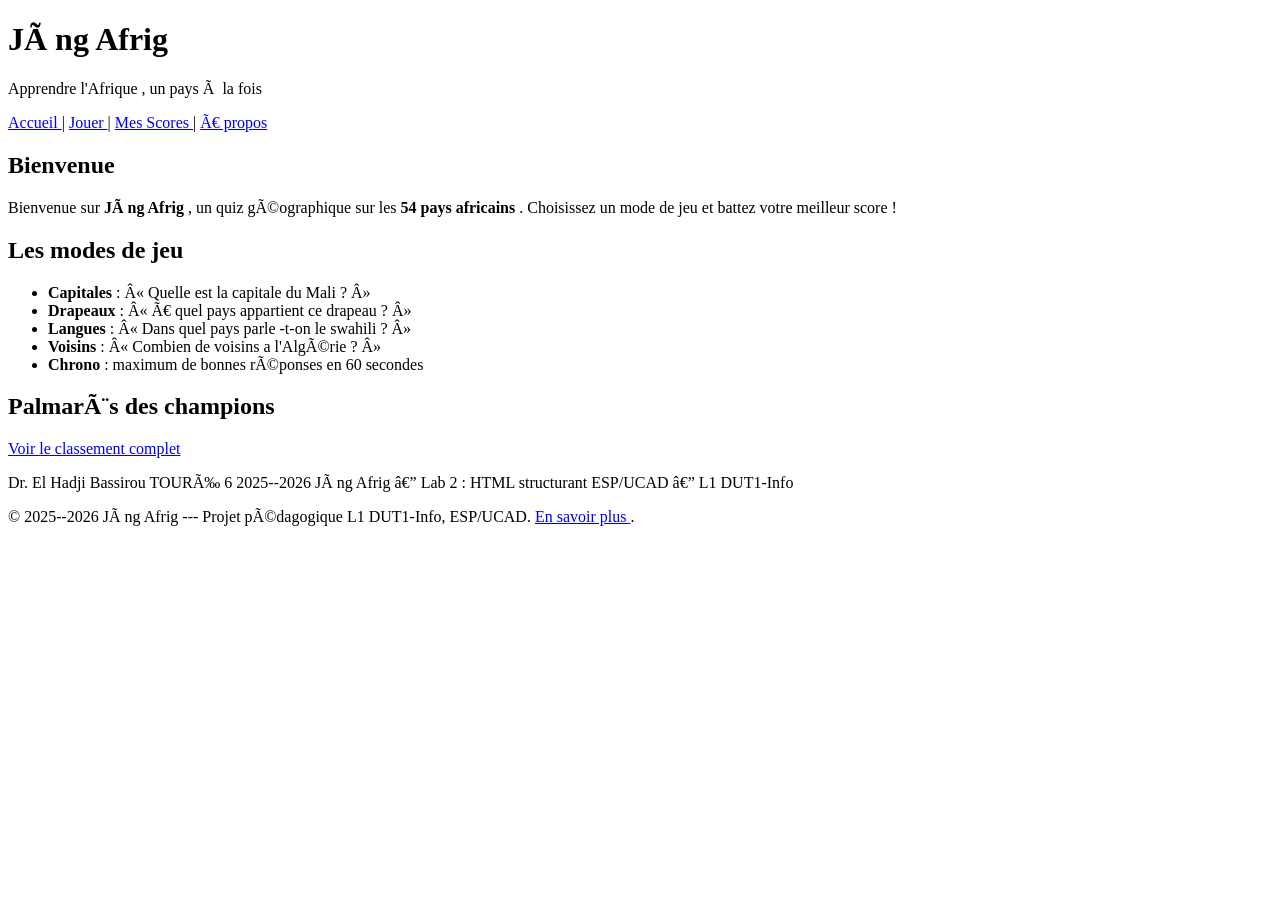
==== index.html @ 67a88aa8 "v0.2" ====
<!DOCTYPE html>
<html lang =" fr">
<head >
     <meta charset ="UTF -8" >
     <title >Jàng Afrig </title >
</head>
<body>
     <header >
<h1>Jàng Afrig </h1>
<p>Apprendre l'Afrique , un pays à la fois </p>
</header >
<nav>
<a href="index.html">Accueil </a> |
<a href="quiz.html">Jouer </a> |
<a href="scores.html">Mes Scores </a> |
<a href="apropos.html">À propos </a>
</nav>
<main>
<section >
<h2>Bienvenue </h2>
<p>
Bienvenue sur <strong >Jàng Afrig </strong >, un quiz
géographique sur les
<strong >54 pays africains </strong >. Choisissez un mode de
jeu et battez
votre meilleur score !
</p>
</section >
<section >
<h2>Les modes de jeu </h2>
<ul>
<li><strong >Capitales </strong > : « Quelle est la capitale
du Mali ? »</li>
<li><strong >Drapeaux </strong > : « À quel pays appartient
ce drapeau ? »</li>
<li><strong >Langues </strong > : « Dans quel pays
parle -t-on le swahili ? »</li>
<li><strong >Voisins </strong > : « Combien de voisins a
l'Algérie ? »</li>
<li><strong >Chrono </strong > : maximum de bonnes réponses
en 60 secondes </li>
</ul>
</section >
<section >
<h2>Palmarès des champions </h2>
<p><a href="scores.html">Voir le classement complet </a></p>
</section >
</main>
Dr. El Hadji Bassirou TOURÉ 6 2025--2026

Jàng Afrig — Lab 2 : HTML structurant ESP/UCAD — L1 DUT1-Info

<footer >
<p>
&copy; 2025--2026 Jàng Afrig --- Projet pédagogique L1
DUT1-Info, ESP/UCAD.
<a href="apropos.html">En savoir plus </a>.
</p>
</footer >
</body>
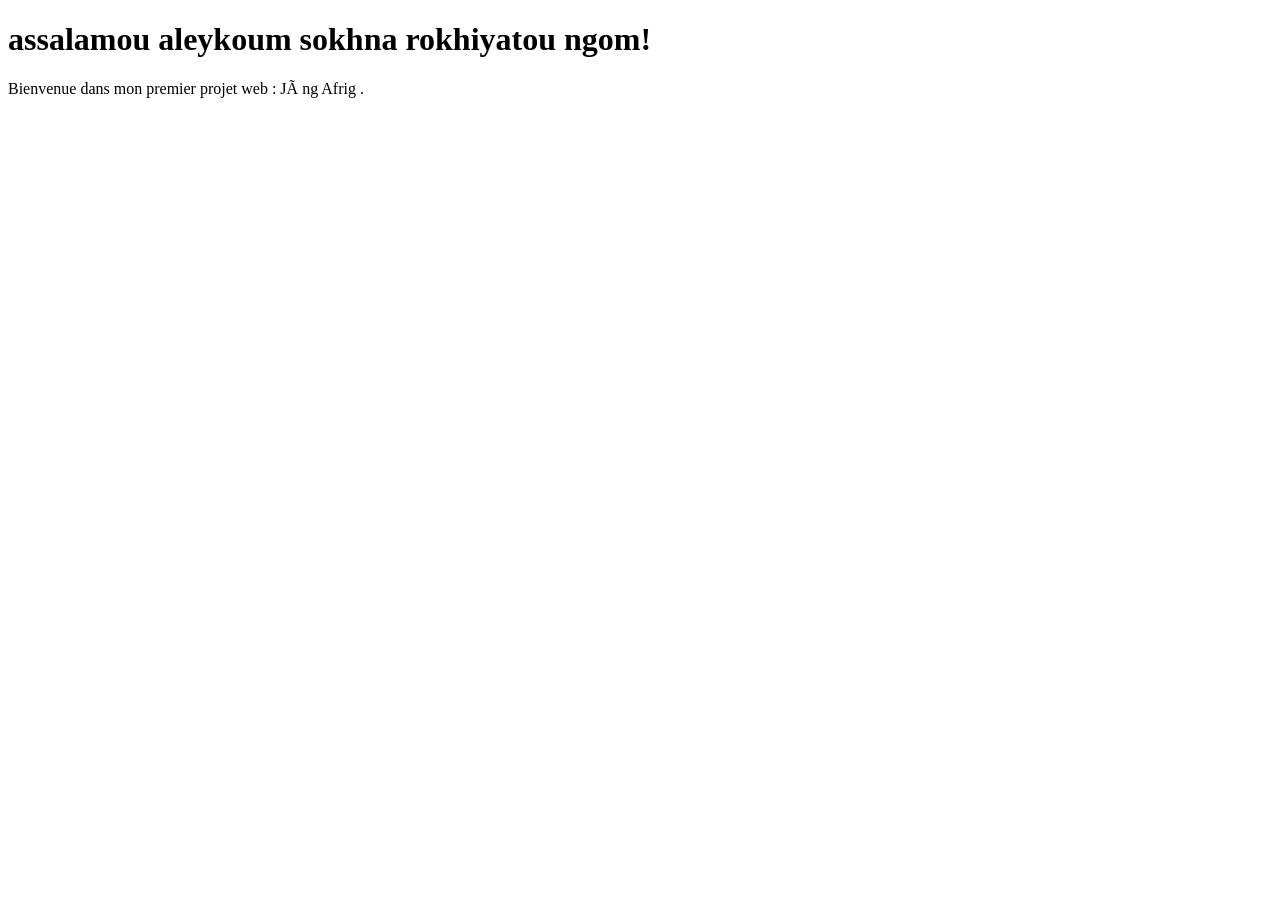
==== commit d18663ab: "v0 : premier setup avec hello world" ====
--- a/index.html
+++ b/index.html
@@ -2,59 +2,10 @@
 <html lang =" fr">
 <head >
      <meta charset ="UTF -8" >
-     <title >Jàng Afrig </title >
-</head>
-<body>
-     <header >
-<h1>Jàng Afrig </h1>
-<p>Apprendre l'Afrique , un pays à la fois </p>
-</header >
-<nav>
-<a href="index.html">Accueil </a> |
-<a href="quiz.html">Jouer </a> |
-<a href="scores.html">Mes Scores </a> |
-<a href="apropos.html">À propos </a>
-</nav>
-<main>
-<section >
-<h2>Bienvenue </h2>
-<p>
-Bienvenue sur <strong >Jàng Afrig </strong >, un quiz
-géographique sur les
-<strong >54 pays africains </strong >. Choisissez un mode de
-jeu et battez
-votre meilleur score !
-</p>
-</section >
-<section >
-<h2>Les modes de jeu </h2>
-<ul>
-<li><strong >Capitales </strong > : « Quelle est la capitale
-du Mali ? »</li>
-<li><strong >Drapeaux </strong > : « À quel pays appartient
-ce drapeau ? »</li>
-<li><strong >Langues </strong > : « Dans quel pays
-parle -t-on le swahili ? »</li>
-<li><strong >Voisins </strong > : « Combien de voisins a
-l'Algérie ? »</li>
-<li><strong >Chrono </strong > : maximum de bonnes réponses
-en 60 secondes </li>
-</ul>
-</section >
-<section >
-<h2>Palmarès des champions </h2>
-<p><a href="scores.html">Voir le classement complet </a></p>
-</section >
-</main>
-Dr. El Hadji Bassirou TOURÉ 6 2025--2026
-
-Jàng Afrig — Lab 2 : HTML structurant ESP/UCAD — L1 DUT1-Info
-
-<footer >
-<p>
-&copy; 2025--2026 Jàng Afrig --- Projet pédagogique L1
-DUT1-Info, ESP/UCAD.
-<a href="apropos.html">En savoir plus </a>.
-</p>
-</footer >
-</body>+     <title >  hello sokhna rokhiyatou ngom </title >
+</head >
+<body >
+    <h1 >  assalamou aleykoum sokhna rokhiyatou ngom!</h1 >
+    <p> Bienvenue dans mon premier projet web : Jàng Afrig .</p>
+</body >
+</html >
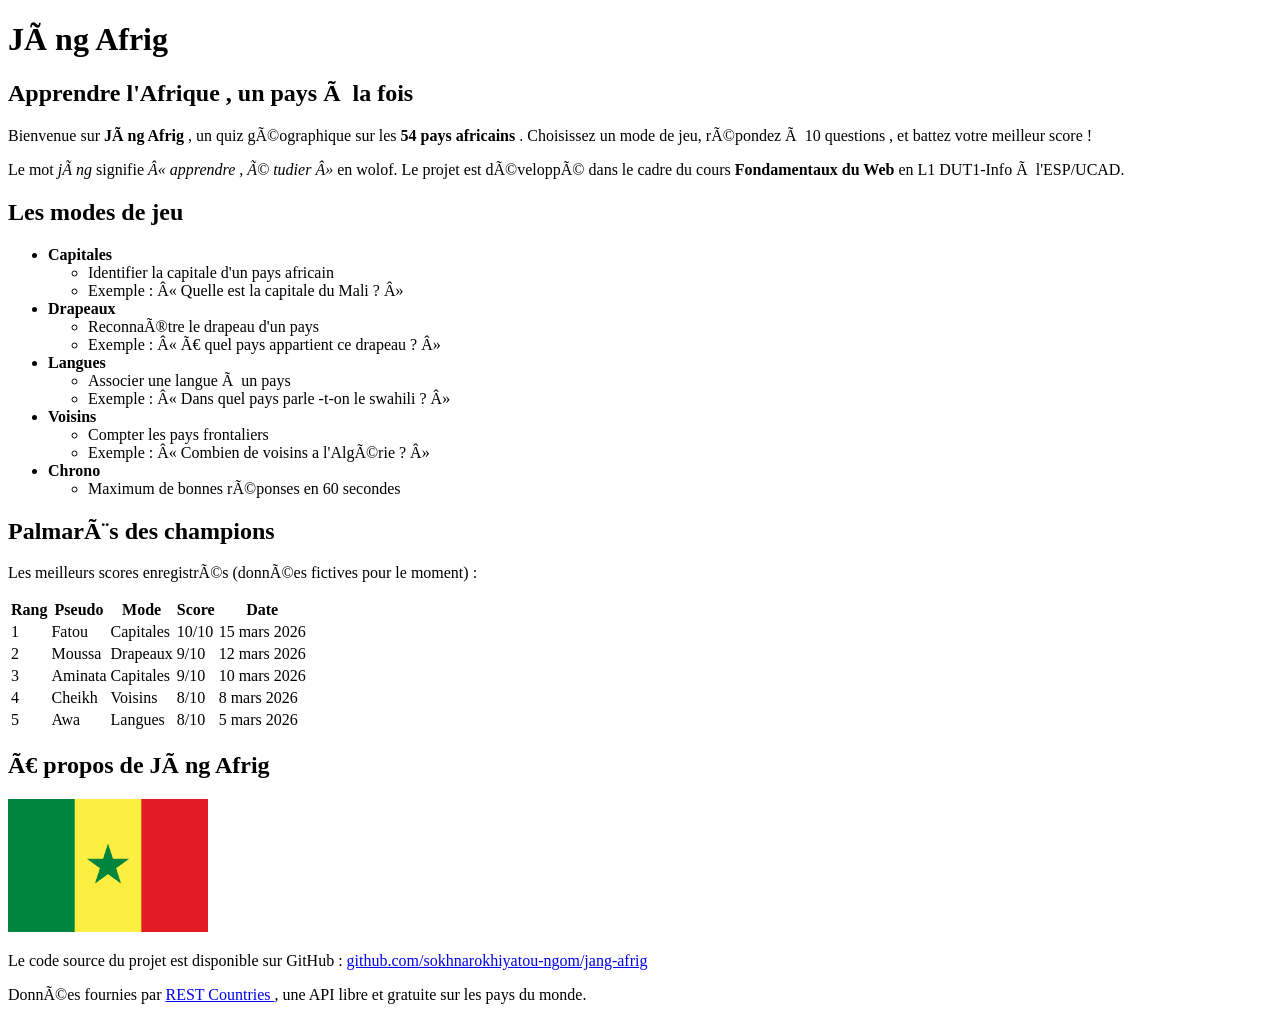
==== commit 5e214800: "v0 MON premier page html" ====
--- a/index.html
+++ b/index.html
@@ -2,10 +2,122 @@
 <html lang =" fr">
 <head >
      <meta charset ="UTF -8" >
-     <title >  hello sokhna rokhiyatou ngom </title >
-</head >
-<body >
-    <h1 >  assalamou aleykoum sokhna rokhiyatou ngom!</h1 >
-    <p> Bienvenue dans mon premier projet web : Jàng Afrig .</p>
-</body >
+     <title >Jàng Afrig </title >
+</head>
+<body>
+     <h1>Jàng Afrig </h1>
+<h2>Apprendre l'Afrique , un pays à la fois </h2>
+<p>
+Bienvenue sur <strong >Jàng Afrig </strong >, un quiz géographique sur
+les
+<strong >54 pays africains </strong >. Choisissez un mode de jeu,
+répondez à
+10 questions , et battez votre meilleur score !
+</p>
+<p>
+Le mot <em>jàng</em> signifie <em>«&nbsp;apprendre , é
+tudier&nbsp;»</em>
+en wolof. Le projet est développé dans le cadre du cours
+<strong >Fondamentaux du Web </strong > en L1 DUT1-Info à l'ESP/UCAD.
+</p>
+<h2>Les modes de jeu </h2>
+<ul>
+  <li>
+       <strong >Capitales </strong >
+       <ul>
+        <li>Identifier la capitale d'un pays africain </li>
+        <li>Exemple : « Quelle est la capitale du Mali ? »</li>
+        </ul>
+</li>
+<li>
+        <strong >Drapeaux </strong >
+        <ul>
+            <li>Reconnaître le drapeau d'un pays </li>
+            <li>Exemple : « À quel pays appartient ce drapeau ? »</li>
+        </ul>
+</li>
+<li>
+        <strong >Langues </strong >
+        <ul>
+            <li>Associer une langue à un pays </li>
+            <li>Exemple : « Dans quel pays parle -t-on le swahili ? »</li>
+        </ul>
+</li>
+<li>
+        <strong >Voisins </strong >
+        <ul>
+<li>Compter les pays frontaliers </li>
+<li>Exemple : « Combien de voisins a l'Algérie ? »</li>
+</ul>
+</li>
+<li>
+<strong >Chrono </strong >
+<ul>
+<li>Maximum de bonnes réponses en 60 secondes </li>
+</ul>
+</li>
+</ul>
+<h2>Palmarès des champions </h2>
+<p>Les meilleurs scores enregistrés (données fictives pour le moment)
+:</p>
+<table >
+<tr>
+<th>Rang </th>
+<th>Pseudo </th>
+<th>Mode </th>
+<th>Score </th>
+<th>Date </th>
+</tr>
+<tr>
+<td>1</td>
+<td>Fatou </td>
+<td>Capitales </td>
+<td>10/10</td>
+<td>15 mars 2026</td>
+</tr>
+<tr>
+<td>2</td>
+<td>Moussa </td>
+<td>Drapeaux </td>
+<td>9/10</td>
+<td>12 mars 2026</td>
+</tr>
+<tr>
+<td>3</td>
+<td>Aminata </td>
+<td>Capitales </td>
+<td>9/10</td>
+<td>10 mars 2026</td>
+</tr>
+<tr>
+<td>4</td>
+<td>Cheikh </td>
+<td>Voisins </td>
+<td>8/10</td>
+<td>8 mars 2026</td>
+</tr>
+<tr>
+<td>5</td>
+<td>Awa </td>
+<td>Langues </td>
+<td>8/10</td>
+<td>5 mars 2026</td>
+</tr>
+</table >
+<h2>À propos de Jàng Afrig </h2>
+<p>
+<img src="images/drapeau.png" alt="Drapeau africain" width="200">
+</p>
+<p>
+Le code source du projet est disponible sur GitHub :
+<a href="https://github.com/sokhnarokhiyatou-ngom/jang-afrig">
+    github.com/sokhnarokhiyatou-ngom/jang-afrig
+</a>
+</p>
+<p>
+Données fournies par
+<a href="https://restcountries.com">REST Countries </a>,
+une API libre et gratuite sur les pays du monde.
+</p>
+</body>
 </html >
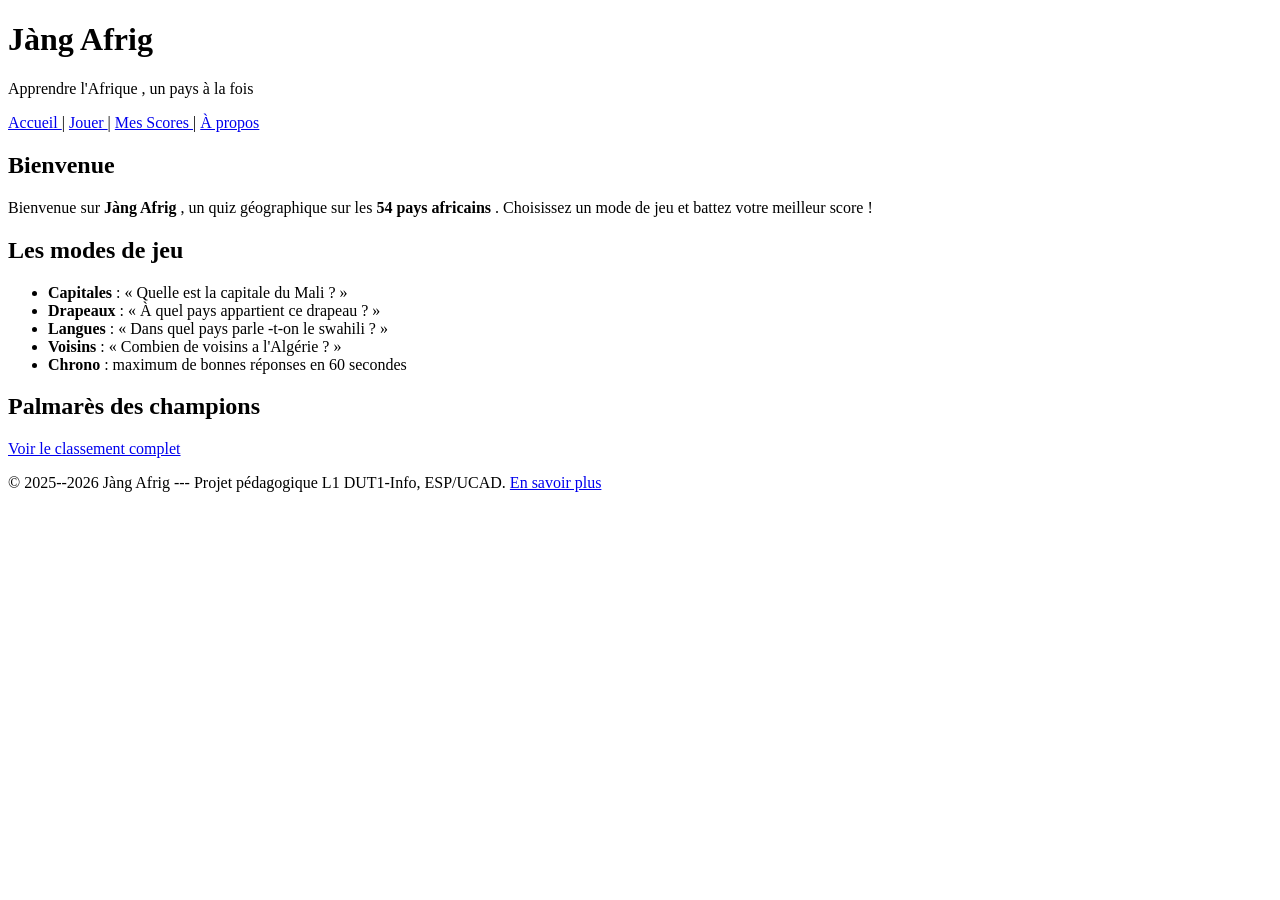
==== commit 692cf489: "v0.2 : 5 pages HTML semantiques + formulaire" ====
--- a/index.html
+++ b/index.html
@@ -1,123 +1,56 @@
 <!DOCTYPE html>
-<html lang =" fr">
-<head >
-     <meta charset ="UTF -8" >
-     <title >Jàng Afrig </title >
+<html lang="fr">
+<head>
+    <meta charset="UTF-8">
+    <title>Jàng Afrig</title>
 </head>
 <body>
-     <h1>Jàng Afrig </h1>
-<h2>Apprendre l'Afrique , un pays à la fois </h2>
+     <header >
+<h1>Jàng Afrig </h1>
+<p>Apprendre l'Afrique , un pays à la fois </p>
+</header >
+<nav>
+<a href="index.html">Accueil </a> |
+<a href="quiz.html">Jouer </a> |
+<a href="scores.html">Mes Scores </a> |
+<a href="apropos.html">À propos </a>
+</nav>
+<main>
+<section >
+<h2>Bienvenue </h2>
 <p>
-Bienvenue sur <strong >Jàng Afrig </strong >, un quiz géographique sur
-les
-<strong >54 pays africains </strong >. Choisissez un mode de jeu,
-répondez à
-10 questions , et battez votre meilleur score !
+Bienvenue sur <strong >Jàng Afrig </strong >, un quiz
+géographique sur les
+<strong >54 pays africains </strong >. Choisissez un mode de
+jeu et battez
+votre meilleur score !
 </p>
-<p>
-Le mot <em>jàng</em> signifie <em>«&nbsp;apprendre , é
-tudier&nbsp;»</em>
-en wolof. Le projet est développé dans le cadre du cours
-<strong >Fondamentaux du Web </strong > en L1 DUT1-Info à l'ESP/UCAD.
-</p>
+</section >
+<section >
 <h2>Les modes de jeu </h2>
 <ul>
-  <li>
-       <strong >Capitales </strong >
-       <ul>
-        <li>Identifier la capitale d'un pays africain </li>
-        <li>Exemple : « Quelle est la capitale du Mali ? »</li>
-        </ul>
-</li>
-<li>
-        <strong >Drapeaux </strong >
-        <ul>
-            <li>Reconnaître le drapeau d'un pays </li>
-            <li>Exemple : « À quel pays appartient ce drapeau ? »</li>
-        </ul>
-</li>
-<li>
-        <strong >Langues </strong >
-        <ul>
-            <li>Associer une langue à un pays </li>
-            <li>Exemple : « Dans quel pays parle -t-on le swahili ? »</li>
-        </ul>
-</li>
-<li>
-        <strong >Voisins </strong >
-        <ul>
-<li>Compter les pays frontaliers </li>
-<li>Exemple : « Combien de voisins a l'Algérie ? »</li>
+<li><strong >Capitales </strong > : « Quelle est la capitale
+du Mali ? »</li>
+<li><strong >Drapeaux </strong > : « À quel pays appartient
+ce drapeau ? »</li>
+<li><strong >Langues </strong > : « Dans quel pays
+parle -t-on le swahili ? »</li>
+<li><strong >Voisins </strong > : « Combien de voisins a
+l'Algérie ? »</li>
+<li><strong >Chrono </strong > : maximum de bonnes réponses
+en 60 secondes </li>
 </ul>
-</li>
-<li>
-<strong >Chrono </strong >
-<ul>
-<li>Maximum de bonnes réponses en 60 secondes </li>
-</ul>
-</li>
-</ul>
+</section >
+<section >
 <h2>Palmarès des champions </h2>
-<p>Les meilleurs scores enregistrés (données fictives pour le moment)
-:</p>
-<table >
-<tr>
-<th>Rang </th>
-<th>Pseudo </th>
-<th>Mode </th>
-<th>Score </th>
-<th>Date </th>
-</tr>
-<tr>
-<td>1</td>
-<td>Fatou </td>
-<td>Capitales </td>
-<td>10/10</td>
-<td>15 mars 2026</td>
-</tr>
-<tr>
-<td>2</td>
-<td>Moussa </td>
-<td>Drapeaux </td>
-<td>9/10</td>
-<td>12 mars 2026</td>
-</tr>
-<tr>
-<td>3</td>
-<td>Aminata </td>
-<td>Capitales </td>
-<td>9/10</td>
-<td>10 mars 2026</td>
-</tr>
-<tr>
-<td>4</td>
-<td>Cheikh </td>
-<td>Voisins </td>
-<td>8/10</td>
-<td>8 mars 2026</td>
-</tr>
-<tr>
-<td>5</td>
-<td>Awa </td>
-<td>Langues </td>
-<td>8/10</td>
-<td>5 mars 2026</td>
-</tr>
-</table >
-<h2>À propos de Jàng Afrig </h2>
+<p><a href="scores.html">Voir le classement complet </a></p>
+</section >
+</main>
+<footer>
 <p>
-<img src="images/drapeau.png" alt="Drapeau africain" width="200">
+&copy; 2025--2026 Jàng Afrig --- Projet pédagogique L1
+DUT1-Info, ESP/UCAD.
+<a href="apropos.html">En savoir plus </a>
 </p>
-<p>
-Le code source du projet est disponible sur GitHub :
-<a href="https://github.com/sokhnarokhiyatou-ngom/jang-afrig">
-    github.com/sokhnarokhiyatou-ngom/jang-afrig
-</a>
-</p>
-<p>
-Données fournies par
-<a href="https://restcountries.com">REST Countries </a>,
-une API libre et gratuite sur les pays du monde.
-</p>
-</body>
-</html >+</footer>
+</body>
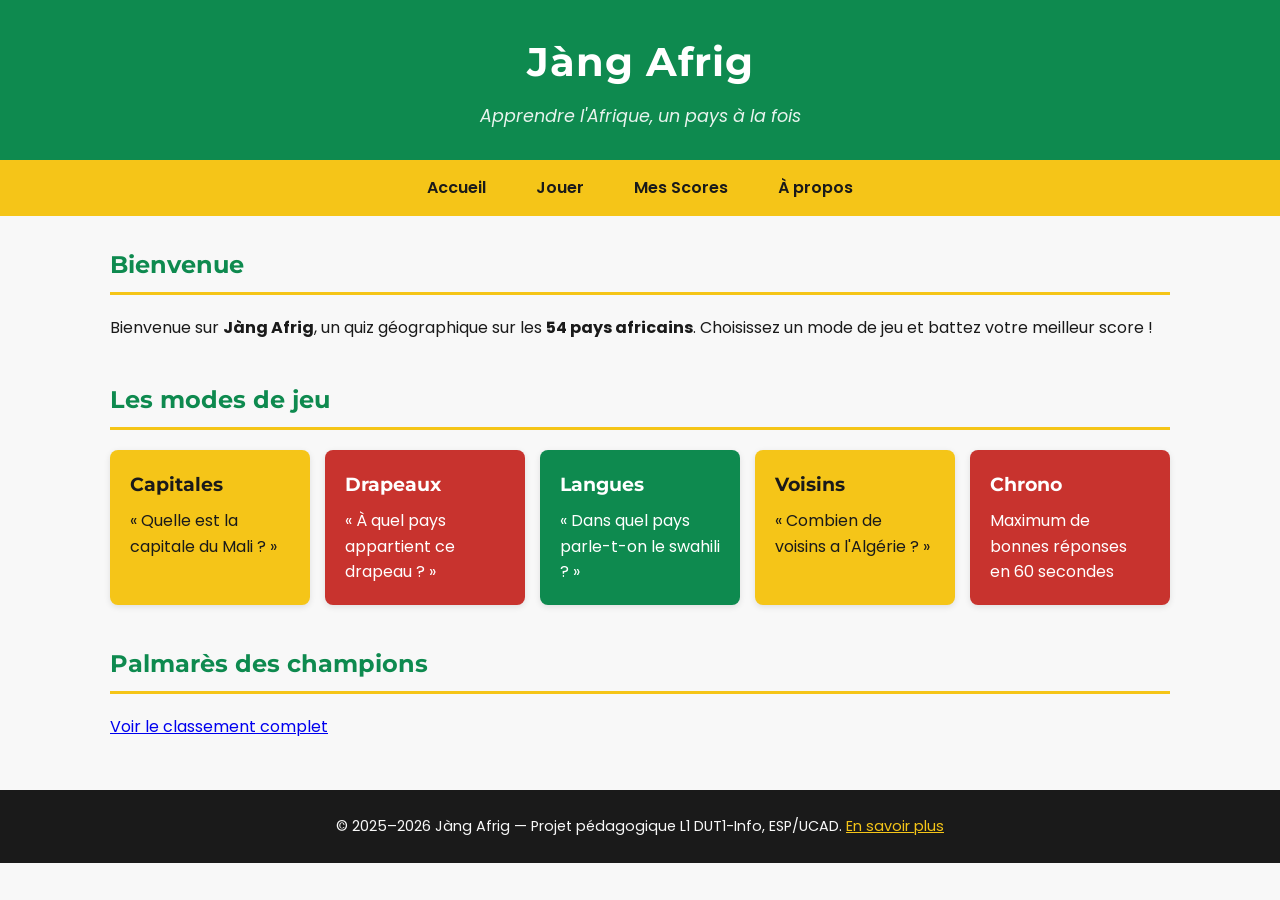
==== commit d4b19203: "v0.3 : CSS panafricain = google Fonta" ====
--- a/index.html
+++ b/index.html
@@ -3,54 +3,65 @@
 <head>
     <meta charset="UTF-8">
     <title>Jàng Afrig</title>
+    <link rel="preconnect" href="https://fonts.googleapis.com">
+    <link rel="preconnect" href="https://fonts.gstatic.com" crossorigin>
+    <link href="https://fonts.googleapis.com/css2?family=Poppins:wght@400;600&family=Montserrat:wght@700&display=swap" rel="stylesheet">
+    <link rel="stylesheet" href="style.css">
 </head>
 <body>
-     <header >
-<h1>Jàng Afrig </h1>
-<p>Apprendre l'Afrique , un pays à la fois </p>
-</header >
-<nav>
-<a href="index.html">Accueil </a> |
-<a href="quiz.html">Jouer </a> |
-<a href="scores.html">Mes Scores </a> |
-<a href="apropos.html">À propos </a>
-</nav>
-<main>
-<section >
-<h2>Bienvenue </h2>
-<p>
-Bienvenue sur <strong >Jàng Afrig </strong >, un quiz
-géographique sur les
-<strong >54 pays africains </strong >. Choisissez un mode de
-jeu et battez
-votre meilleur score !
-</p>
-</section >
-<section >
-<h2>Les modes de jeu </h2>
-<ul>
-<li><strong >Capitales </strong > : « Quelle est la capitale
-du Mali ? »</li>
-<li><strong >Drapeaux </strong > : « À quel pays appartient
-ce drapeau ? »</li>
-<li><strong >Langues </strong > : « Dans quel pays
-parle -t-on le swahili ? »</li>
-<li><strong >Voisins </strong > : « Combien de voisins a
-l'Algérie ? »</li>
-<li><strong >Chrono </strong > : maximum de bonnes réponses
-en 60 secondes </li>
-</ul>
-</section >
-<section >
-<h2>Palmarès des champions </h2>
-<p><a href="scores.html">Voir le classement complet </a></p>
-</section >
-</main>
-<footer>
-<p>
-&copy; 2025--2026 Jàng Afrig --- Projet pédagogique L1
-DUT1-Info, ESP/UCAD.
-<a href="apropos.html">En savoir plus </a>
-</p>
-</footer>
-</body>+    <header>
+        <h1>Jàng Afrig</h1>
+        <p>Apprendre l'Afrique, un pays à la fois</p>
+    </header>
+    <nav>
+        <a href="index.html">Accueil</a>
+        <a href="quiz.html">Jouer</a>
+        <a href="scores.html">Mes Scores</a>
+        <a href="apropos.html">À propos</a>
+    </nav>
+    <main>
+        <section>
+            <h2>Bienvenue</h2>
+            <p>
+                Bienvenue sur <strong>Jàng Afrig</strong>, un quiz géographique sur les
+                <strong>54 pays africains</strong>. Choisissez un mode de jeu et battez votre meilleur score !
+            </p>
+        </section>
+        <section>
+            <h2>Les modes de jeu</h2>
+            <div class="modes-grille">
+                <div class="carte-mode carte-jaune">
+                    <h3>Capitales</h3>
+                    <p>« Quelle est la capitale du Mali ? »</p>
+                </div>
+                <div class="carte-mode carte-rouge">
+                    <h3>Drapeaux</h3>
+                    <p>« À quel pays appartient ce drapeau ? »</p>
+                </div>
+                <div class="carte-mode carte-vert">
+                    <h3>Langues</h3>
+                    <p>« Dans quel pays parle-t-on le swahili ? »</p>
+                </div>
+                <div class="carte-mode carte-jaune">
+                    <h3>Voisins</h3>
+                    <p>« Combien de voisins a l'Algérie ? »</p>
+                </div>
+                <div class="carte-mode carte-rouge">
+                    <h3>Chrono</h3>
+                    <p>Maximum de bonnes réponses en 60 secondes</p>
+                </div>
+            </div>
+        </section>
+        <section>
+            <h2>Palmarès des champions</h2>
+            <p><a href="scores.html">Voir le classement complet</a></p>
+        </section>
+    </main>
+    <footer>
+        <p>
+            &copy; 2025–2026 Jàng Afrig — Projet pédagogique L1 DUT1-Info, ESP/UCAD.
+            <a href="apropos.html">En savoir plus</a>
+        </p>
+    </footer>
+</body>
+</html>
--- a/style.css
+++ b/style.css
@@ -0,0 +1,188 @@
+/* ===== Reset minimal ===== */
+* {
+    box-sizing: border-box;
+    margin: 0;
+    padding: 0;
+}
+
+/* ===== Palette panafricaine ===== */
+:root {
+    --vert: #0E8A4F;
+    --jaune: #F5C518;
+    --rouge: #C8332E;
+    --noir: #1A1A1A;
+    --blanc-casse: #F8F8F8;
+}
+
+body {
+    font-family: 'Poppins', sans-serif;
+    line-height: 1.6;
+    color: var(--noir);
+    background-color: var(--blanc-casse);
+}
+
+h1, h2, h3 {
+    font-family: 'Montserrat', sans-serif;
+    font-weight: 700;
+}
+
+/* ===== Header ===== */
+header {
+    background-color: var(--vert);
+    color: white;
+    padding: 30px 20px;
+    text-align: center;
+}
+
+header h1 {
+    font-size: 2.5rem;
+    margin-bottom: 8px;
+    letter-spacing: 1px;
+}
+
+header p {
+    font-size: 1.1rem;
+    opacity: 0.9;
+    font-style: italic;
+}
+
+/* ===== Navigation ===== */
+nav {
+    background-color: var(--jaune);
+    padding: 0;
+    display: flex;
+    justify-content: center;
+    flex-wrap: wrap;
+}
+
+nav a {
+    color: var(--noir);
+    text-decoration: none;
+    font-weight: 600;
+    padding: 15px 25px;
+    transition: background-color 0.2s;
+}
+
+nav a:hover {
+    background-color: var(--vert);
+    color: white;
+}
+
+/* ===== Section principale ===== */
+main {
+    max-width: 1100px;
+    margin: 30px auto;
+    padding: 0 20px;
+}
+
+main section {
+    margin-bottom: 40px;
+}
+
+main h2 {
+    color: var(--vert);
+    border-bottom: 3px solid var(--jaune);
+    padding-bottom: 8px;
+    margin-bottom: 20px;
+}
+
+/* ===== Grille de cartes ( Flexbox ) ===== */
+.modes-grille {
+    display: flex;
+    flex-wrap: wrap;
+    gap: 15px;
+}
+
+.carte-mode {
+    flex: 1 1 200px;
+    padding: 20px;
+    border-radius: 8px;
+    color: var(--noir);
+    box-shadow: 0 2px 6px rgba(0, 0, 0, 0.1);
+}
+
+.carte-mode h3 {
+    margin-bottom: 8px;
+}
+
+.carte-jaune { background-color: var(--jaune); }
+.carte-rouge { background-color: var(--rouge); color: white; }
+.carte-vert { background-color: var(--vert); color: white; }
+
+/* ===== Boutons ===== */
+.btn {
+    display: inline-block;
+    padding: 12px 28px;
+    font-size: 1rem;
+    font-weight: 600;
+    border: none;
+    border-radius: 6px;
+    cursor: pointer;
+    text-decoration: none;
+    transition: background-color 0.2s, transform 0.1s;
+}
+
+.btn-primary {
+    background-color: var(--vert);
+    color: white;
+}
+
+.btn-primary:hover {
+    background-color: #0a6e3f;
+}
+
+/* vert plus foncé */
+.btn-primary:active {
+    transform: scale(0.97);
+}
+
+.btn-secondary {
+    background-color: var(--blanc-casse);
+    color: var(--noir);
+    border: 2px solid var(--noir);
+}
+
+.btn-secondary:hover {
+    background-color: var(--noir);
+    color: white;
+}
+/* ===== Tableaux ===== */
+table {
+width : 100%;
+border-collapse : collapse ;
+margin-top: 15px;
+box-shadow : 0 2px 6px rgba(0, 0, 0, 0.05) ;
+}
+th {
+background-color : var(--vert);
+color : white ;
+padding : 12px;
+text-align : left;
+}
+td {
+padding : 10px 12px;
+border-bottom : 1px solid #e0e0e0 ;
+}
+/* Lignes alternées (zébrures ) */
+tr:nth-child(even) td {
+background-color : rgba(245 , 197 , 24, 0.08) ;
+}
+tr:hover td {
+background-color : rgba(14 , 138 , 79, 0.1);
+}
+/* ===== Footer ===== */
+footer {
+background-color : var(--noir);
+color : var(--blanc-casse );
+padding : 25px 20px;
+text-align : center ;
+margin-top: 50px;
+font-size: 0.9rem;
+}
+footer a {
+color : var(--jaune );
+text-decoration : underline ;
+}
+footer a:hover {
+color : white ;
+}
